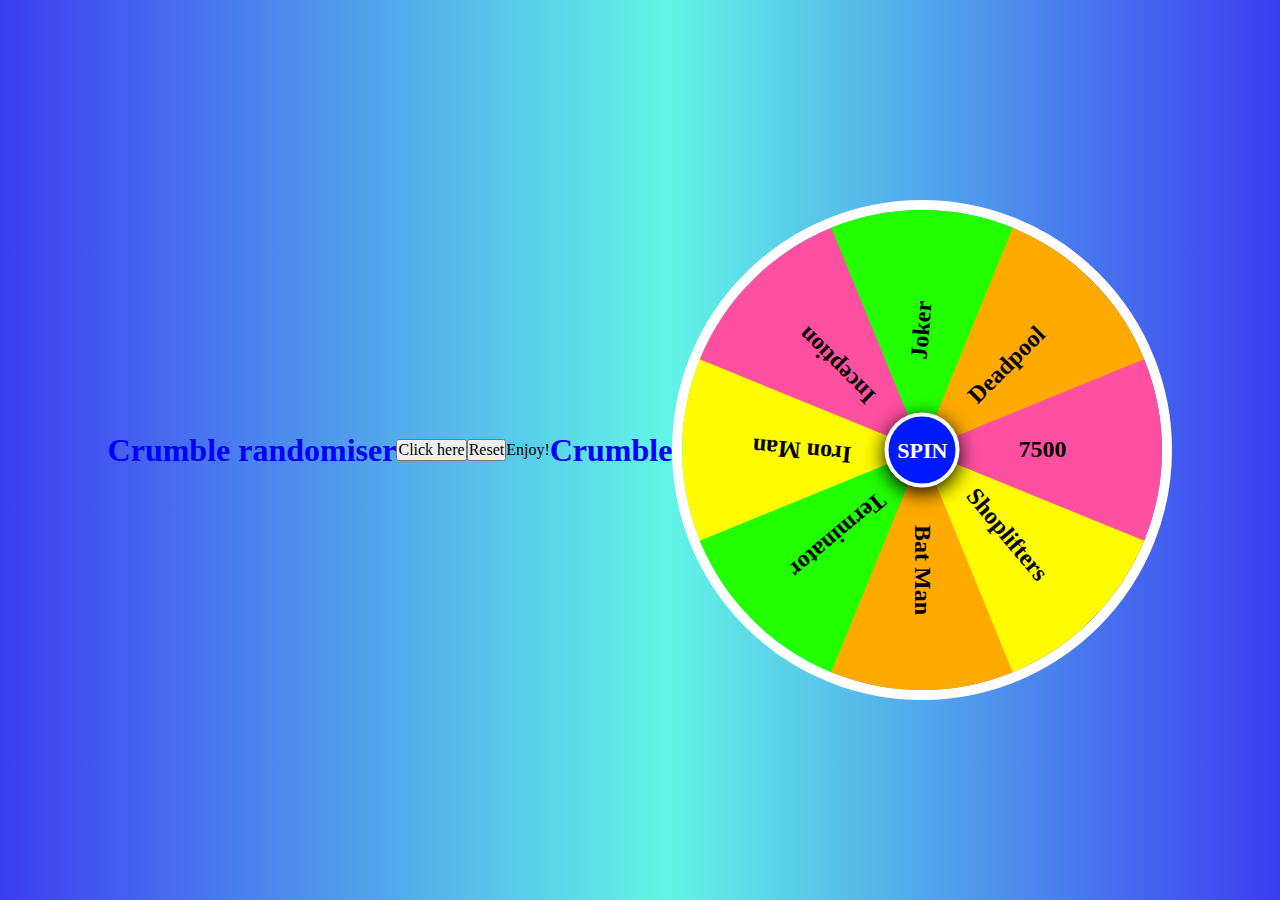
==== index.html @ bd090511 "added spinning wheel" ====
<!DOCTYPE html>
<html lang="en">
	<head>
    	<meta charset="utf-8">
    	<meta name="description" content="Your description goes here">
    	<meta name="keywords" content="one, two, three">
		<meta name="viewport" content="width=device-width, initial-scale=1">

		<title>Crumble Randomiser</title>

		<!-- external CSS link -->
		<link rel="stylesheet" href="assets/css/normalize.css">
		<link rel="stylesheet" href="assets/css/style.css">

		<link rel="icon" href="images/web-dev-favicon.png">
	</head>
	<body>
		<header>
			<!-- <img src="images/Larrys-logo.jpg.jpeg" alt="Larry's logo"> -->
			<h1>Crumble randomiser</h1>
		</header>
		
		<section>
			<button id="randomiseCrumbles" type="button" name="randomiseButton">Click here</button>
		</section>
		<section>
			<button id="reset" type="button" name="resetButton">Reset</button>
		</section>

		<section>
			<h2 id="result"></h2>
		</section>

		<footer>
			Enjoy!
		</footer>

		<h1>Crumble</h1>
		<div id="mainbox" class="mainbox">
			<div id="box" class="box">
				<div class="box1">
					<span class="span1"><b>Iron Man</b></span>
					<span class="span2"><b>7500</b></span>
					<span class="span3"><b>Bat Man</b></span>
					<span class="span4"><b>Joker</b></span>
				</div>
				<div class="box2">
					<span class="span1"><b>Shoplifters</b></span>
					<span class="span2"><b>Inception</b></span>
					<span class="span3"><b>Deadpool</b></span>
					<span class="span4"><b>Terminator</b></span>
				</div>
			</div>
	
			<button class="spin">SPIN</button>
		</div>

		<script type="text/javascript" src="assets/js/main.js"></script>
	</body>
</html>
---- assets/css/style.css ----
/* Box Model Hack */
* {
     box-sizing: border-box;
}

/* Clear fix hack */
.clearfix:after {
     content: ".";
     display: block;
     clear: both;
     visibility: hidden;
     line-height: 0;
     height: 0;
}

.clear {
	clear: both;
}


/******************************************
/* BASE STYLES
/*******************************************/

h1 {
     color: blue;
}


/******************************************
/* LAYOUT
/*******************************************/
header {

}

footer {

}

/******************************************
/* ADDITIONAL STYLES
/*******************************************/

/* Spinning wheel style */
*{
     box-sizing: border-box;
     padding: 0;
     margin: 0;
     outline: none;
   }
   
   
   body{
     font-family: Open Sans;
     display: flex;
     justify-content: center;
     align-items: center;
     min-height: 100vh;
     overflow: hidden;
     background: rgb(60,60,242);
     background: linear-gradient(90deg, rgba(60,60,242,1) 0%, rgba(98,245,230,1) 52%, rgba(60,60,242,1) 100%);
     background-size: cover;
   }
   
   .mainbox{
     position: relative;
     width: 500px;
     height: 500px;
   }
   .mainbox:after{
     position: absolute;
     content: '';
     width: 32px;
     height: 32px;
     background: url('arrow-left.png') no-repeat;
     background-size: 32px;
     right: -30px;
     top: 50%;
     transform: translateY(-50%);
   }
   .box{
     width: 100%;
     height: 100%;
     position: relative;
     border-radius: 50%;
     border: 10px solid #fff;
     overflow: hidden;
     transition: all ease 5s;
   }
   span{
     width: 50%;
     height: 50%;
     display: inline-block;
     position: absolute;
   }
   .span1{
     clip-path: polygon(0 92%, 100% 50%, 0 8%);
     background-color: #fffb00;
     top: 120px;
     left: 0;
   }
   .span2{
     clip-path: polygon(100% 92%, 0 50%, 100% 8%);
     background-color: #ff4fa1;
     top: 120px;
     right: 0;
   }
   .span3{
     clip-path: polygon(50% 0%, 8% 100%, 92% 100%);
     background-color: #ffaa00;
     bottom: 0;
     left: 120px;
   }
   .span4{
     clip-path: polygon(50% 100%, 92% 0, 8% 0);
     background-color: #22ff00;
     top: 0;
     left: 120px;
   }
   
   
   .box1 .span3 b{
      transform: translate(-50%, -50%) rotate(-270deg);
   }
   .box1 .span1 b,
   .box2 .span1 b{
     transform: translate(-50%, -50%) rotate(185deg);
   }
   .box2 .span3 b{
     transform: translate(-50%, -50%) rotate(90deg);
   }
   .box1 .span4 b,
   .box2 .span4 b{
     transform: translate(-50%, -50%) rotate(-85deg);
   }
   
   .box2{
     width: 100%;
     height: 100%;
     transform: rotate(-135deg);
   }
   span b{
     font-size: 24px;
     position: absolute;
     top: 50%;
     left: 50%;
     transform: translate(-50%, -50%);
   
   }
   
   .spin{
     position: absolute;
     top: 50%;
     left: 50%;
     transform: translate(-50%, -50%);
     width: 75px;
     height: 75px;
     border-radius: 50%;
     border: 4px solid #fff;
     background-color: #001aff;
     color: #fff;
     box-shadow: 0 5px 20px #000;
     font-weight: bold;
     font-size: 22px;
     cursor: pointer;
   }
   .spin:active{
     width: 70px;
     height: 70px;
     font-size: 20px;
   }
   
   .mainbox.animate:after{
     animation: animateArrow 0.7s ease infinite;
   }
   @keyframes animateArrow{
     50%{
       right: -40px;
     }
   }
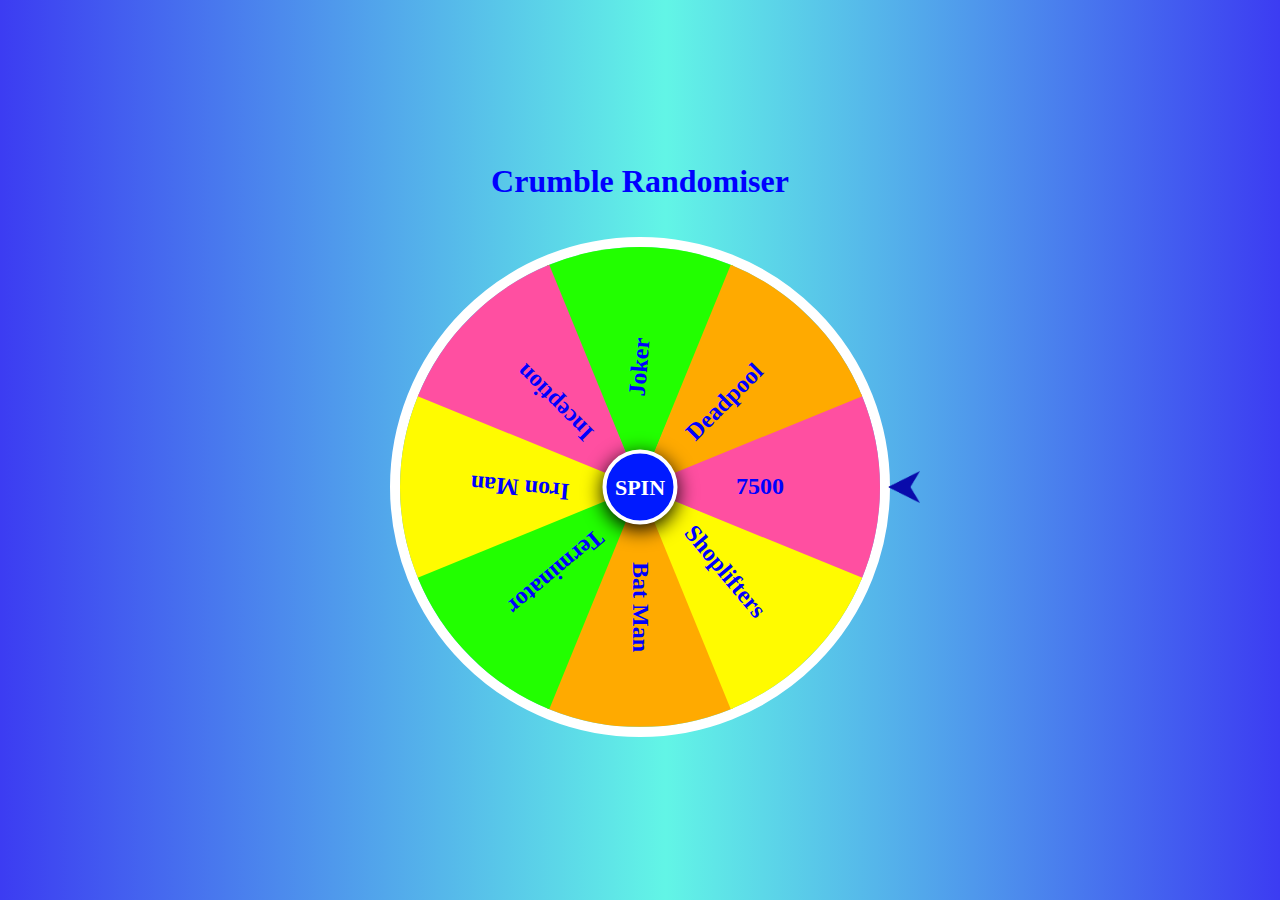
==== commit f92c08de: "added to spinning code" ====
--- a/index.html
+++ b/index.html
@@ -15,12 +15,12 @@
 		<link rel="icon" href="images/web-dev-favicon.png">
 	</head>
 	<body>
-		<header>
-			<!-- <img src="images/Larrys-logo.jpg.jpeg" alt="Larry's logo"> -->
+		<!-- <header>
+			 <img src="images/Larrys-logo.jpg.jpeg" alt="Larry's logo"> 
 			<h1>Crumble randomiser</h1>
-		</header>
+		</header> -->
 		
-		<section>
+		<!-- <section>
 			<button id="randomiseCrumbles" type="button" name="randomiseButton">Click here</button>
 		</section>
 		<section>
@@ -29,13 +29,10 @@
 
 		<section>
 			<h2 id="result"></h2>
-		</section>
+		</section> -->
 
-		<footer>
-			Enjoy!
-		</footer>
-
-		<h1>Crumble</h1>
+		<h1><center> Crumble Randomiser<br>
+			</center><br>
 		<div id="mainbox" class="mainbox">
 			<div id="box" class="box">
 				<div class="box1">
@@ -52,7 +49,7 @@
 				</div>
 			</div>
 	
-			<button class="spin">SPIN</button>
+			<button class="spin" onclick="myfunction()">SPIN</button>
 		</div>
 
 		<script type="text/javascript" src="assets/js/main.js"></script>
--- a/assets/css/style.css
+++ b/assets/css/style.css
@@ -30,13 +30,7 @@
 /******************************************
 /* LAYOUT
 /*******************************************/
-header {
 
-}
-
-footer {
-
-}
 
 /******************************************
 /* ADDITIONAL STYLES
@@ -73,7 +67,7 @@
      content: '';
      width: 32px;
      height: 32px;
-     background: url('arrow-left.png') no-repeat;
+     background: url('../../images/arrow-left.png') no-repeat;
      background-size: 32px;
      right: -30px;
      top: 50%;
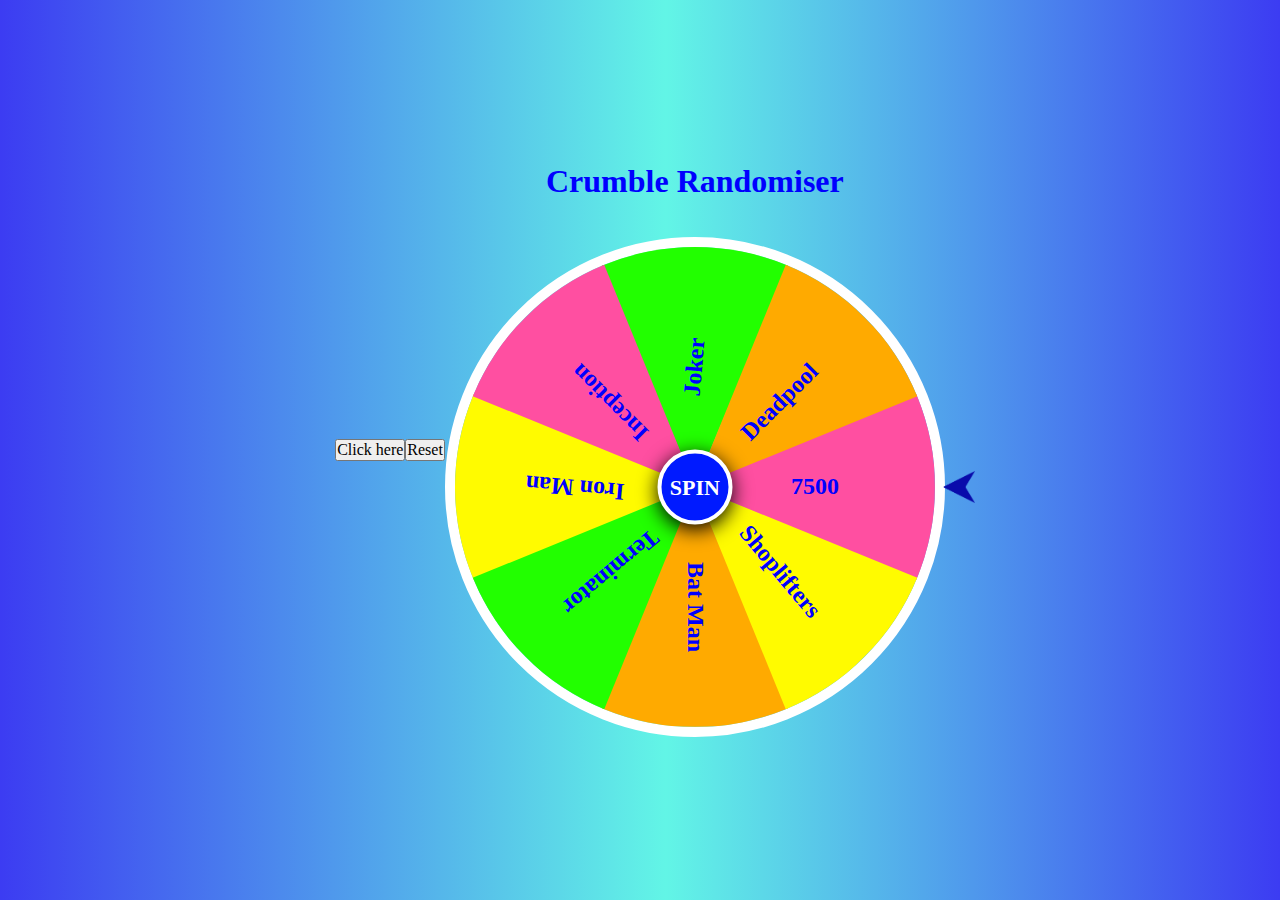
==== commit 4ac0f758: "updates" ====
--- a/index.html
+++ b/index.html
@@ -20,7 +20,7 @@
 			<h1>Crumble randomiser</h1>
 		</header> -->
 		
-		<!-- <section>
+		<section>
 			<button id="randomiseCrumbles" type="button" name="randomiseButton">Click here</button>
 		</section>
 		<section>
@@ -29,7 +29,7 @@
 
 		<section>
 			<h2 id="result"></h2>
-		</section> -->
+		</section>
 
 		<h1><center> Crumble Randomiser<br>
 			</center><br>
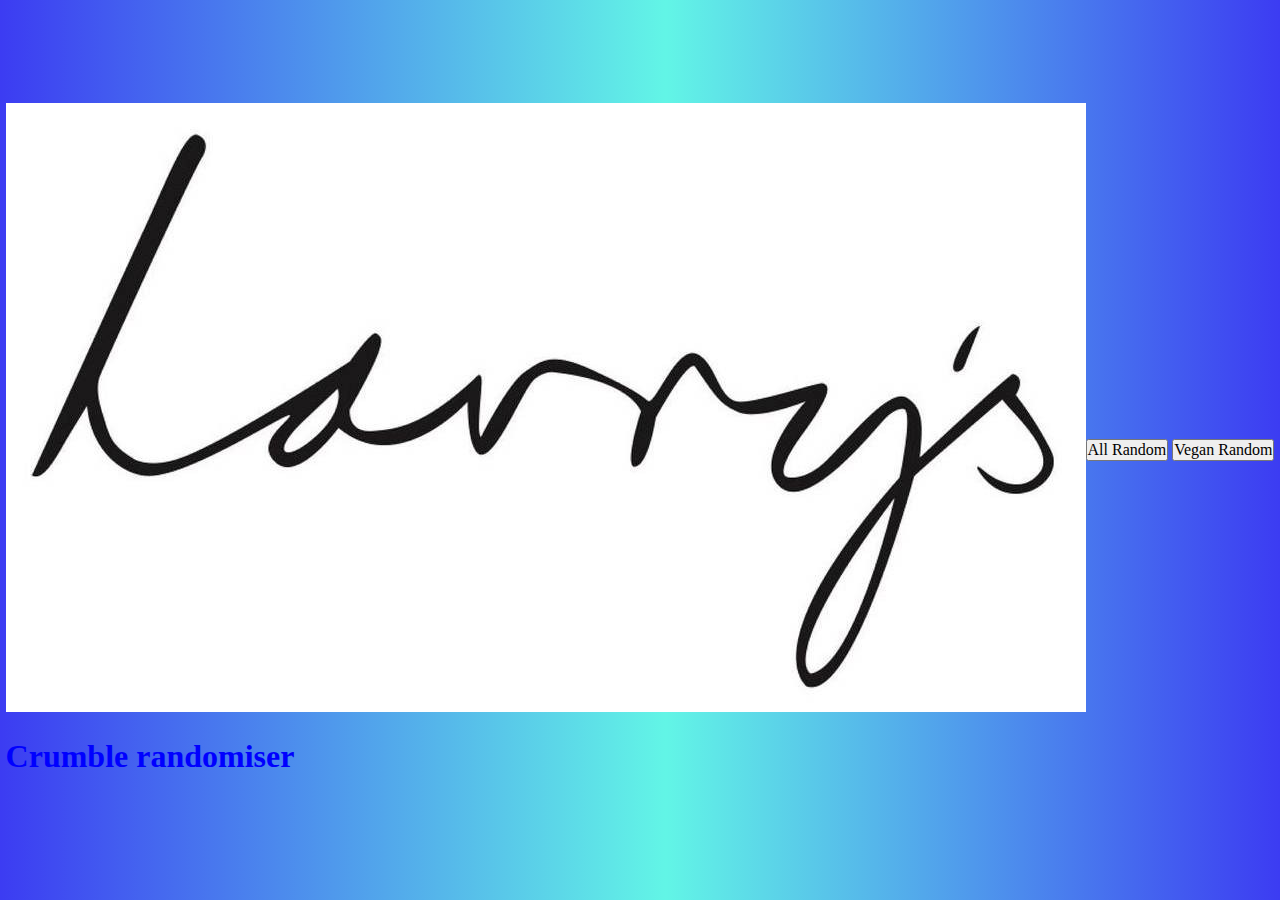
==== commit f62cecae: "Updated with new file structure and custom odds" ====
--- a/index.html
+++ b/index.html
@@ -15,43 +15,18 @@
 		<link rel="icon" href="images/web-dev-favicon.png">
 	</head>
 	<body>
-		<!-- <header>
-			 <img src="images/Larrys-logo.jpg.jpeg" alt="Larry's logo"> 
+		<header>
+			 <a href="odds.html"><img src="images/Larrys-logo.jpg.jpeg" alt="Larry's logo"></a>
 			<h1>Crumble randomiser</h1>
-		</header> -->
-		
-		<section>
-			<button id="randomiseCrumbles" type="button" name="randomiseButton">Click here</button>
-		</section>
-		<section>
-			<button id="reset" type="button" name="resetButton">Reset</button>
-		</section>
+		</header>
 
 		<section>
-			<h2 id="result"></h2>
+			<a href="all-random.html"><button>All Random</button></a>
+			<a href="vegan-random.html"><button>Vegan Random</button></a>
 		</section>
-
-		<h1><center> Crumble Randomiser<br>
-			</center><br>
-		<div id="mainbox" class="mainbox">
-			<div id="box" class="box">
-				<div class="box1">
-					<span class="span1"><b>Iron Man</b></span>
-					<span class="span2"><b>7500</b></span>
-					<span class="span3"><b>Bat Man</b></span>
-					<span class="span4"><b>Joker</b></span>
-				</div>
-				<div class="box2">
-					<span class="span1"><b>Shoplifters</b></span>
-					<span class="span2"><b>Inception</b></span>
-					<span class="span3"><b>Deadpool</b></span>
-					<span class="span4"><b>Terminator</b></span>
-				</div>
-			</div>
-	
-			<button class="spin" onclick="myfunction()">SPIN</button>
-		</div>
-
-		<script type="text/javascript" src="assets/js/main.js"></script>
+		
+		<script type="text/javascript" src="assets/js/odds.js"></script>
+		<script type="text/javascript" src="assets/js/all.js"></script>
+		<script type="text/javascript" src="assets/js/vegan.js"></script>
 	</body>
 </html>
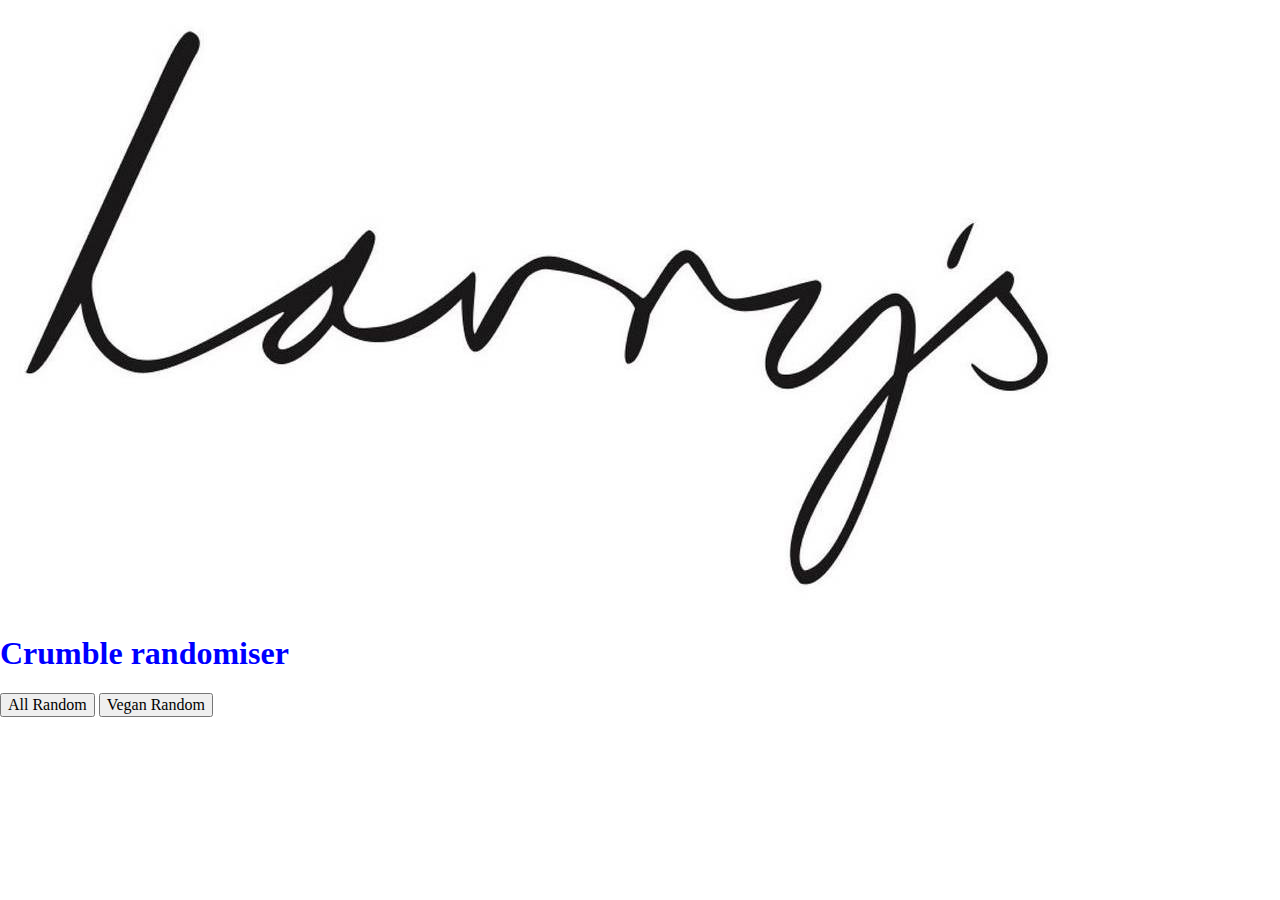
==== commit 3233c672: "added candy loading bar and timed results" ====
--- a/index.html
+++ b/index.html
@@ -16,7 +16,7 @@
 	</head>
 	<body>
 		<header>
-			 <a href="odds.html"><img src="images/Larrys-logo.jpg.jpeg" alt="Larry's logo"></a>
+			<a href="odds.html"><img src="images/Larrys-logo.jpg.jpeg" alt="Larry's logo"></a>
 			<h1>Crumble randomiser</h1>
 		</header>
 
@@ -24,7 +24,8 @@
 			<a href="all-random.html"><button>All Random</button></a>
 			<a href="vegan-random.html"><button>Vegan Random</button></a>
 		</section>
-		
+
+
 		<script type="text/javascript" src="assets/js/odds.js"></script>
 		<script type="text/javascript" src="assets/js/all.js"></script>
 		<script type="text/javascript" src="assets/js/vegan.js"></script>
--- a/assets/css/style.css
+++ b/assets/css/style.css
@@ -26,6 +26,14 @@
      color: blue;
 }
 
+.flex {
+  display: flex;
+}
+
+img {
+  
+}
+
 
 /******************************************
 /* LAYOUT
@@ -36,142 +44,158 @@
 /* ADDITIONAL STYLES
 /*******************************************/
 
-/* Spinning wheel style */
-*{
-     box-sizing: border-box;
-     padding: 0;
-     margin: 0;
-     outline: none;
-   }
-   
-   
-   body{
-     font-family: Open Sans;
-     display: flex;
-     justify-content: center;
-     align-items: center;
-     min-height: 100vh;
-     overflow: hidden;
-     background: rgb(60,60,242);
-     background: linear-gradient(90deg, rgba(60,60,242,1) 0%, rgba(98,245,230,1) 52%, rgba(60,60,242,1) 100%);
-     background-size: cover;
-   }
-   
-   .mainbox{
-     position: relative;
-     width: 500px;
-     height: 500px;
-   }
-   .mainbox:after{
-     position: absolute;
-     content: '';
-     width: 32px;
-     height: 32px;
-     background: url('../../images/arrow-left.png') no-repeat;
-     background-size: 32px;
-     right: -30px;
-     top: 50%;
-     transform: translateY(-50%);
-   }
-   .box{
-     width: 100%;
-     height: 100%;
-     position: relative;
-     border-radius: 50%;
-     border: 10px solid #fff;
-     overflow: hidden;
-     transition: all ease 5s;
-   }
-   span{
-     width: 50%;
-     height: 50%;
-     display: inline-block;
-     position: absolute;
-   }
-   .span1{
-     clip-path: polygon(0 92%, 100% 50%, 0 8%);
-     background-color: #fffb00;
-     top: 120px;
-     left: 0;
-   }
-   .span2{
-     clip-path: polygon(100% 92%, 0 50%, 100% 8%);
-     background-color: #ff4fa1;
-     top: 120px;
-     right: 0;
-   }
-   .span3{
-     clip-path: polygon(50% 0%, 8% 100%, 92% 100%);
-     background-color: #ffaa00;
-     bottom: 0;
-     left: 120px;
-   }
-   .span4{
-     clip-path: polygon(50% 100%, 92% 0, 8% 0);
-     background-color: #22ff00;
-     top: 0;
-     left: 120px;
-   }
-   
-   
-   .box1 .span3 b{
-      transform: translate(-50%, -50%) rotate(-270deg);
-   }
-   .box1 .span1 b,
-   .box2 .span1 b{
-     transform: translate(-50%, -50%) rotate(185deg);
-   }
-   .box2 .span3 b{
-     transform: translate(-50%, -50%) rotate(90deg);
-   }
-   .box1 .span4 b,
-   .box2 .span4 b{
-     transform: translate(-50%, -50%) rotate(-85deg);
-   }
-   
-   .box2{
-     width: 100%;
-     height: 100%;
-     transform: rotate(-135deg);
-   }
-   span b{
-     font-size: 24px;
-     position: absolute;
-     top: 50%;
-     left: 50%;
-     transform: translate(-50%, -50%);
-   
-   }
-   
-   .spin{
-     position: absolute;
-     top: 50%;
-     left: 50%;
-     transform: translate(-50%, -50%);
-     width: 75px;
-     height: 75px;
-     border-radius: 50%;
-     border: 4px solid #fff;
-     background-color: #001aff;
-     color: #fff;
-     box-shadow: 0 5px 20px #000;
-     font-weight: bold;
-     font-size: 22px;
-     cursor: pointer;
-   }
-   .spin:active{
-     width: 70px;
-     height: 70px;
-     font-size: 20px;
-   }
-   
-   .mainbox.animate:after{
-     animation: animateArrow 0.7s ease infinite;
-   }
-   @keyframes animateArrow{
-     50%{
-       right: -40px;
-     }
-   }
-   
-   +/* Loading Bar */
+/* 
+*, *::before, *::after {
+  margin: 0;
+  padding: 0;
+  box-sizing: inherit;
+}
+
+html, body {
+  width: 100%;
+  height: 100%;
+}
+
+body {
+  background: #333;
+  color: #fff;
+  font-size: 22px;
+  font-family: Verdana, Geneva, Tahoma, sans-serif;
+  line-height: 1.6;
+  min-height: 100vh;
+  display: flex;
+  flex-direction: column;
+  justify-content: center;
+  align-items: center;
+}
+
+.progressbar {
+  position: relative;
+  max-width: 500px;
+  width: 100%;
+  margin: 30px auto 0;
+  height: 30px;
+  background: #0a0500;
+  overflow: hidden;
+} */
+
+/* span.progress {
+  position: absolute;
+  left: 0;
+  top: 0;
+  bottom: 0;
+  width: 0; */
+  /* background: #12159e; */
+  /* background: repeating-linear-gradient(
+  45deg,
+  #db3208,
+  #19d308 10px,
+  #f75105 10px,
+  #1fe405 20px
+  );
+  transition: all .3s;
+} */
+
+
+/* Candy cane loading bar */
+
+.bodyAnimate {
+  background-color: #fafafa;
+  animation: color 7200s linear 1;
+}
+.candyAnimate {
+  overflow: hidden;
+  display: flex;
+  opacity: 0;
+  margin: calc(20vh - 150px) auto 0 auto;
+  width: 100px;
+  height: 300px;
+  border-radius: 100px;
+  border-bottom-left-radius: 0px;
+  border-bottom-right-radius: 0px;
+  background-color: #fafafa;
+  box-shadow: 40px 20px 15px -30px rgba(255, 0, 0, 0.1);
+  transform: rotate(90deg);
+  animation: PARTY 8s cubic-bezier(0.87, -0.41, 0.19, 1.44) 1;
+}
+.candyLoaderAnimate {
+  height: 100%;
+  width: 100%;
+  z-index: 1;
+  display: flex;
+  align-items: center;
+  align-self: flex-end;
+  box-shadow: 0px 0px 10px rgba(255, 50, 0, 0.8) inset;
+  background: #d33144;
+  background: repeating-linear-gradient(45deg, #ffe, #ffe 15px, #d33144 15px, #d33144 30px);
+  animation: load 8s ease-in 1;
+}
+.candyLoaderAnimate::after {
+  content: "";
+  background-color: #fafafa;
+  width: 50px;
+  /* NEED TO ADJUST THIS TO WHATEVER SIZE THE SCREEN IS!!!!!!!!!!!!!!!!!!!!!!!!!!!!!!!! */
+  height: 230px; 
+  border-radius: 50px;
+  border-bottom-left-radius: 0px;
+  border-bottom-right-radius: 0px;
+  display: flex;
+  align-self: flex-end;
+  animation: color 7200s linear 1;
+}
+.candyLoaderAnimate::before {
+  content: "";
+  background-color: #fafafa;
+  width: 25px;
+    /* NEED TO ADJUST THIS TO WHATEVER SIZE THE SCREEN IS!!!!!!!!!!!!!!!!!!!!!!!!!!!!!!!! */
+  height: 180px;
+  display: flex;
+  align-self: flex-end;
+  animation: color 7200s linear 1;
+}
+@keyframes load {
+  0% {
+    height: 0%;
+ }
+  50% {
+    height: 100%;
+ }
+}
+@keyframes PARTY {
+  5% {
+    opacity: 1;
+ }
+  50% {
+    transform: rotate(90deg) scale(1);
+ }
+  60% {
+    transform: rotate(-10deg) scale(1);
+ }
+  70% {
+    transform: rotate(20deg) scale(1);
+ }
+  80% {
+    transform: rotate(-10deg) scale(1);
+ }
+  90% {
+    transform: rotate(30deg) scale(1);
+    opacity: 1;
+ }
+  100% {
+    transform: rotate(-180deg) scale(0);
+    opacity: 0;
+ }
+}
+@keyframes color {
+  0.0611% {
+    background-color: #fafafa;
+ }
+ 0.0633% {
+    background-color: #31d354;
+ }
+  100% {
+    background-color: #31d354;
+ }
+}
+
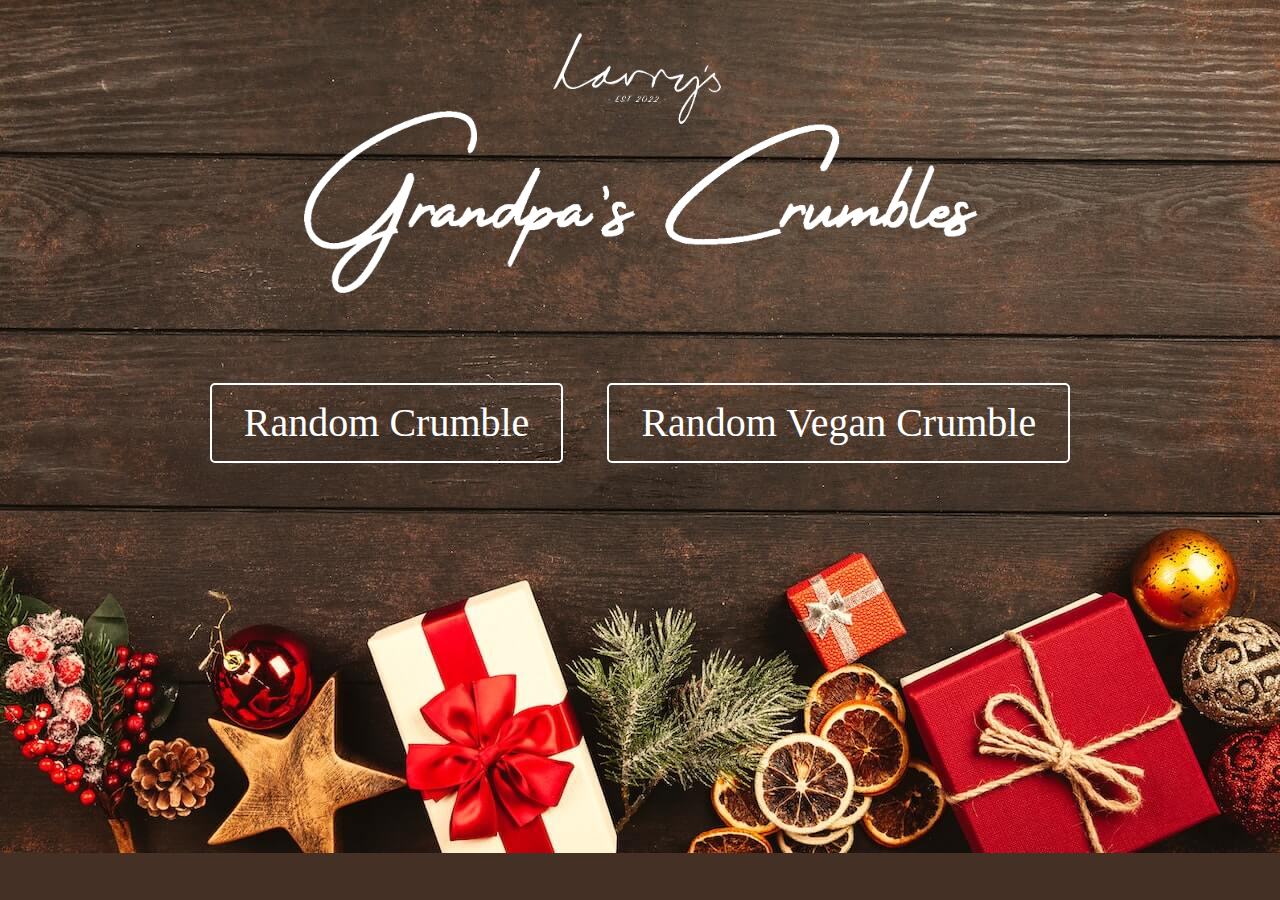
==== commit c9b39ae3: "updating logic and bulk of styling" ====
--- a/index.html
+++ b/index.html
@@ -8,21 +8,24 @@
 
 		<title>Crumble Randomiser</title>
 
+		<!-- preload background image and logo -->
+		<link rel="preload" href="assets/css/images/christmas-background-2.jpg" as="image">
+		<link rel="preload" href="assets/css/images/larrys-grandpas-crumbles-white.png" as="image">
+
 		<!-- external CSS link -->
 		<link rel="stylesheet" href="assets/css/normalize.css">
 		<link rel="stylesheet" href="assets/css/style.css">
 
-		<link rel="icon" href="images/web-dev-favicon.png">
+		<link rel="icon" href="assets/css/images/web-dev-favicon.png">
 	</head>
 	<body>
-		<header>
-			<a href="odds.html"><img src="images/Larrys-logo.jpg.jpeg" alt="Larry's logo"></a>
-			<h1>Crumble randomiser</h1>
+		<header class="flex logoHome">
+			<img  src="assets/css/images/larrys-grandpas-crumbles-white.png" alt="Larry's logo">
 		</header>
 
-		<section>
-			<a href="all-random.html"><button>All Random</button></a>
-			<a href="vegan-random.html"><button>Vegan Random</button></a>
+		<section class="homeButtons">
+			<a href="all-random.html"><button>Random Crumble</button></a>
+			<a href="vegan-random.html"><button>Random Vegan Crumble</button></a>
 		</section>
 
 
--- a/assets/css/style.css
+++ b/assets/css/style.css
@@ -17,36 +17,110 @@
 	clear: both;
 }
 
+.flex {
+  display: flex;
+}
+
+.hidden {
+  display: none;
+}
 
 /******************************************
 /* BASE STYLES
 /*******************************************/
 
+body {
+  background: #453025 url("images/christmas-background-2.jpg");
+  /* background-position: center; */
+  background-repeat: no-repeat;
+  background-size: cover;
+  /* background-size: 1349px 629px; */
+}
 h1 {
-     color: blue;
-}
-
-.flex {
-  display: flex;
-}
-
-img {
-  
-}
+     color: black;
+}
+
+
+
+
 
 
 /******************************************
 /* LAYOUT
 /*******************************************/
 
+a {
+  justify-content: center;
+  width: 100%;
+}
+
+img {
+  width: 55%;
+  margin-top: 15px;
+}
+
+button {
+  background-color: #ffffff00;
+  border: 2px solid #ffffff;
+  border-radius: 5px;
+  color: white;
+  padding: 15px 32px;
+  text-align: center;
+  font-size: 40px;
+  /* font-weight: ; */
+  text-align: center;
+  margin-top: 58px;
+}
+
+.homeButtons {
+  text-align: center;
+}
+
+.homeButtons a:first-child {
+  padding-right: 40px;
+}
+
+.randomiseButtons {
+  text-align: center;
+}
+
+.reset {
+  width: 20%;
+  margin-left: 33px;
+  margin-top: -20px;
+}
+
+.logo {
+  margin-left: -1px;
+}
+
+.logoHome {
+  justify-content: center;
+}
+
+.oddsButton {
+  text-align: end;
+}
+
+.oddsButton button {
+  border: none;
+  color: transparent;
+}
+
+.results {
+  display: flex;
+  justify-content: space-evenly;
+  margin-right: 30px;
+  margin-left: 30px;
+}
 
 /******************************************
 /* ADDITIONAL STYLES
 /*******************************************/
 
 /* Loading Bar */
-/* 
-*, *::before, *::after {
+
+/* *, *::before, *::after {
   margin: 0;
   padding: 0;
   box-sizing: inherit;
@@ -68,40 +142,45 @@
   flex-direction: column;
   justify-content: center;
   align-items: center;
-}
+} */
 
 .progressbar {
   position: relative;
   max-width: 500px;
   width: 100%;
-  margin: 30px auto 0;
-  height: 30px;
-  background: #0a0500;
+  margin: 72px auto 0;
+  height: 50px;
+  background: #ffffff25;
   overflow: hidden;
-} */
-
-/* span.progress {
+  border-radius: 9px;
+}
+
+.counter {
+  display: none;
+}
+
+span.progress {
   position: absolute;
   left: 0;
   top: 0;
   bottom: 0;
-  width: 0; */
-  /* background: #12159e; */
-  /* background: repeating-linear-gradient(
-  45deg,
-  #db3208,
-  #19d308 10px,
-  #f75105 10px,
-  #1fe405 20px
+  width: 0;
+  background: #12159e;
+  background: repeating-linear-gradient(
+  -45deg,
+  red,
+  red 30px,
+  white 30px,
+  white 60px
   );
   transition: all .3s;
-} */
+}
 
 
 /* Candy cane loading bar */
 
-.bodyAnimate {
-  background-color: #fafafa;
+/* .bodyAnimate {
+  background-color: #fafafa00;
   animation: color 7200s linear 1;
 }
 .candyAnimate {
@@ -114,7 +193,7 @@
   border-radius: 100px;
   border-bottom-left-radius: 0px;
   border-bottom-right-radius: 0px;
-  background-color: #fafafa;
+  background-color: #fafafa00;
   box-shadow: 40px 20px 15px -30px rgba(255, 0, 0, 0.1);
   transform: rotate(90deg);
   animation: PARTY 8s cubic-bezier(0.87, -0.41, 0.19, 1.44) 1;
@@ -130,10 +209,10 @@
   background: #d33144;
   background: repeating-linear-gradient(45deg, #ffe, #ffe 15px, #d33144 15px, #d33144 30px);
   animation: load 8s ease-in 1;
-}
+} */
 .candyLoaderAnimate::after {
   content: "";
-  background-color: #fafafa;
+  background-color: #fafafa00;
   width: 50px;
   /* NEED TO ADJUST THIS TO WHATEVER SIZE THE SCREEN IS!!!!!!!!!!!!!!!!!!!!!!!!!!!!!!!! */
   height: 230px; 
@@ -146,7 +225,7 @@
 }
 .candyLoaderAnimate::before {
   content: "";
-  background-color: #fafafa;
+  background-color: #fafafa00;
   width: 25px;
     /* NEED TO ADJUST THIS TO WHATEVER SIZE THE SCREEN IS!!!!!!!!!!!!!!!!!!!!!!!!!!!!!!!! */
   height: 180px;
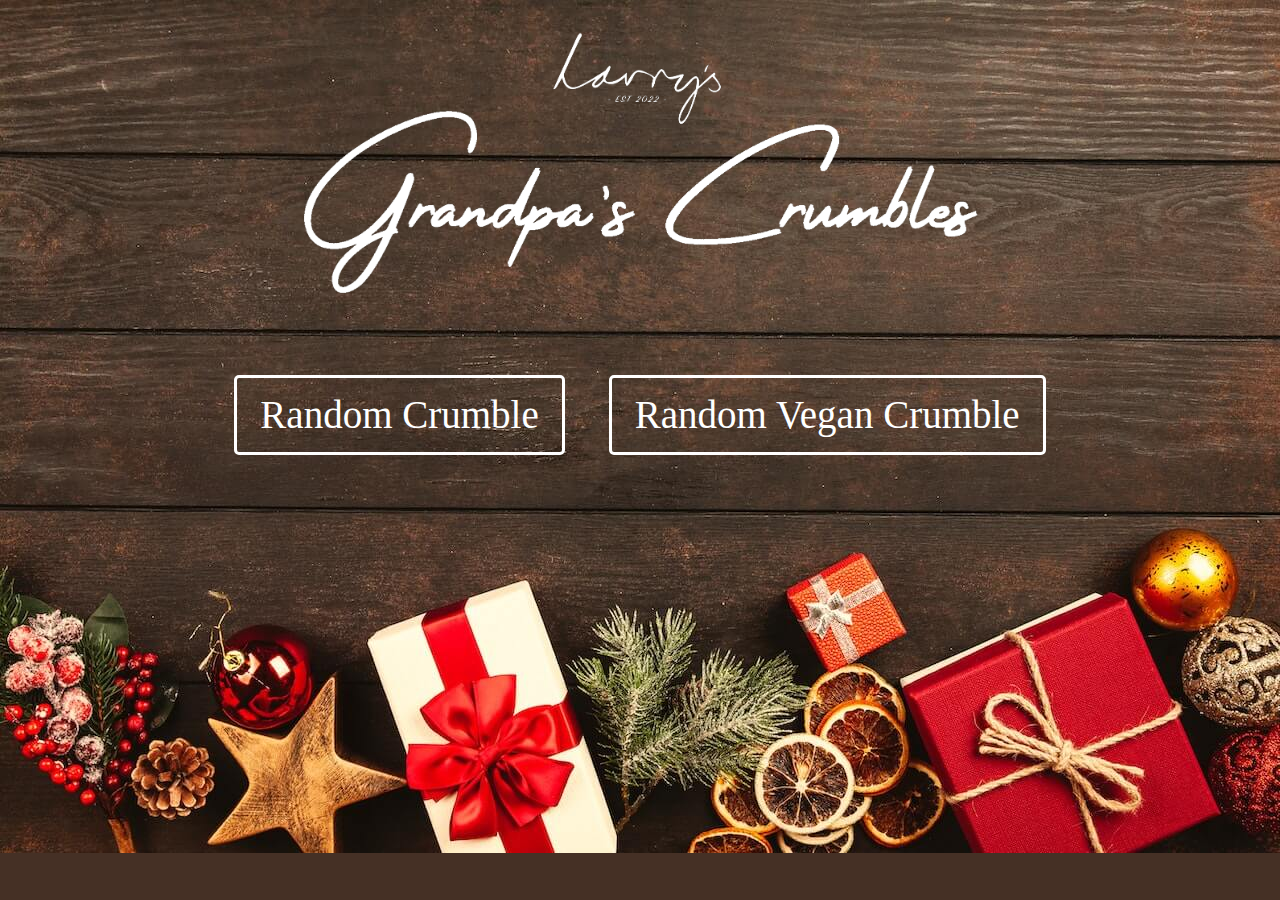
==== commit 61ee6883: "working programme" ====
--- a/index.html
+++ b/index.html
@@ -5,8 +5,9 @@
     	<meta name="description" content="Your description goes here">
     	<meta name="keywords" content="one, two, three">
 		<meta name="viewport" content="width=device-width, initial-scale=1">
+		<meta name="mobile-web-app-capable" content="yes">
 
-		<title>Crumble Randomiser</title>
+		<title>Home</title>
 
 		<!-- preload background image and logo -->
 		<link rel="preload" href="assets/css/images/christmas-background-2.jpg" as="image">
@@ -16,7 +17,7 @@
 		<link rel="stylesheet" href="assets/css/normalize.css">
 		<link rel="stylesheet" href="assets/css/style.css">
 
-		<link rel="icon" href="assets/css/images/web-dev-favicon.png">
+		<link rel="icon" href="assets/css/images/larrys-grandpas-crumbles-white.png">
 	</head>
 	<body>
 		<header class="flex logoHome">
--- a/assets/css/style.css
+++ b/assets/css/style.css
@@ -28,6 +28,12 @@
 /******************************************
 /* BASE STYLES
 /*******************************************/
+@font-face {
+  font-family: sage;
+  src: url("Sage-Font/Sage.otf") format('opentype');
+  /* size-adjust: 150%; */
+  font-weight: normal;
+}
 
 body {
   background: #453025 url("images/christmas-background-2.jpg");
@@ -35,11 +41,17 @@
   background-repeat: no-repeat;
   background-size: cover;
   /* background-size: 1349px 629px; */
-}
+  font-family: sage;
+  font-weight: bold;
+  /* font-size: 40px; */
+}
+h1, h2, label {
+     color: white;
+}
+
 h1 {
-     color: black;
-}
-
+  text-align: center;
+}
 
 
 
@@ -61,15 +73,15 @@
 
 button {
   background-color: #ffffff00;
-  border: 2px solid #ffffff;
+  border: 3.5px solid #ffffff;
   border-radius: 5px;
   color: white;
-  padding: 15px 32px;
-  text-align: center;
-  font-size: 40px;
+  padding: 15px 23px;
+  text-align: center;
+  font-size: 39px;
   /* font-weight: ; */
   text-align: center;
-  margin-top: 58px;
+  margin-top: 50px;
 }
 
 .homeButtons {
@@ -82,6 +94,7 @@
 
 .randomiseButtons {
   text-align: center;
+  margin-top: 15px;
 }
 
 .reset {
@@ -90,8 +103,19 @@
   margin-top: -20px;
 }
 
+.reset button {
+  font-size: 25px;
+  padding: 10px 15px;
+}
+
 .logo {
+  width: 55%;
   margin-left: -1px;
+}
+
+.smaller {
+  width: 44%;
+  margin-left: 72px;
 }
 
 .logoHome {
@@ -105,13 +129,47 @@
 .oddsButton button {
   border: none;
   color: transparent;
+  margin-top: 113px;
 }
 
 .results {
   display: flex;
   justify-content: space-evenly;
-  margin-right: 30px;
-  margin-left: 30px;
+  margin-right: 10px;
+  margin-left: 10px;
+}
+
+#fruitResult, #crumbResult, #toppingResult {
+  padding: 15px 15px;
+}
+
+#fruitSubmit, #crumbSubmit, #toppingSubmit, .home {
+  border: 2px solid white;
+  font-size: 20px;
+  border-radius: 5px;
+  padding: 5px;
+  margin-top: 20px;
+}
+.home {
+  text-align: center;
+  margin-top: 0;
+}
+.oddsSection {
+  margin: 0 0 0 10px;
+}
+
+.blinking {  
+  border: 3.5px solid white;
+  border-radius: 5px;
+  animation-name: blinking;
+  animation-duration: 0.65s;
+  animation-iteration-count: infinite;
+}
+
+@keyframes blinking {
+  50% {
+    border-color: rgb(252, 171, 171);
+  }
 }
 
 /******************************************
